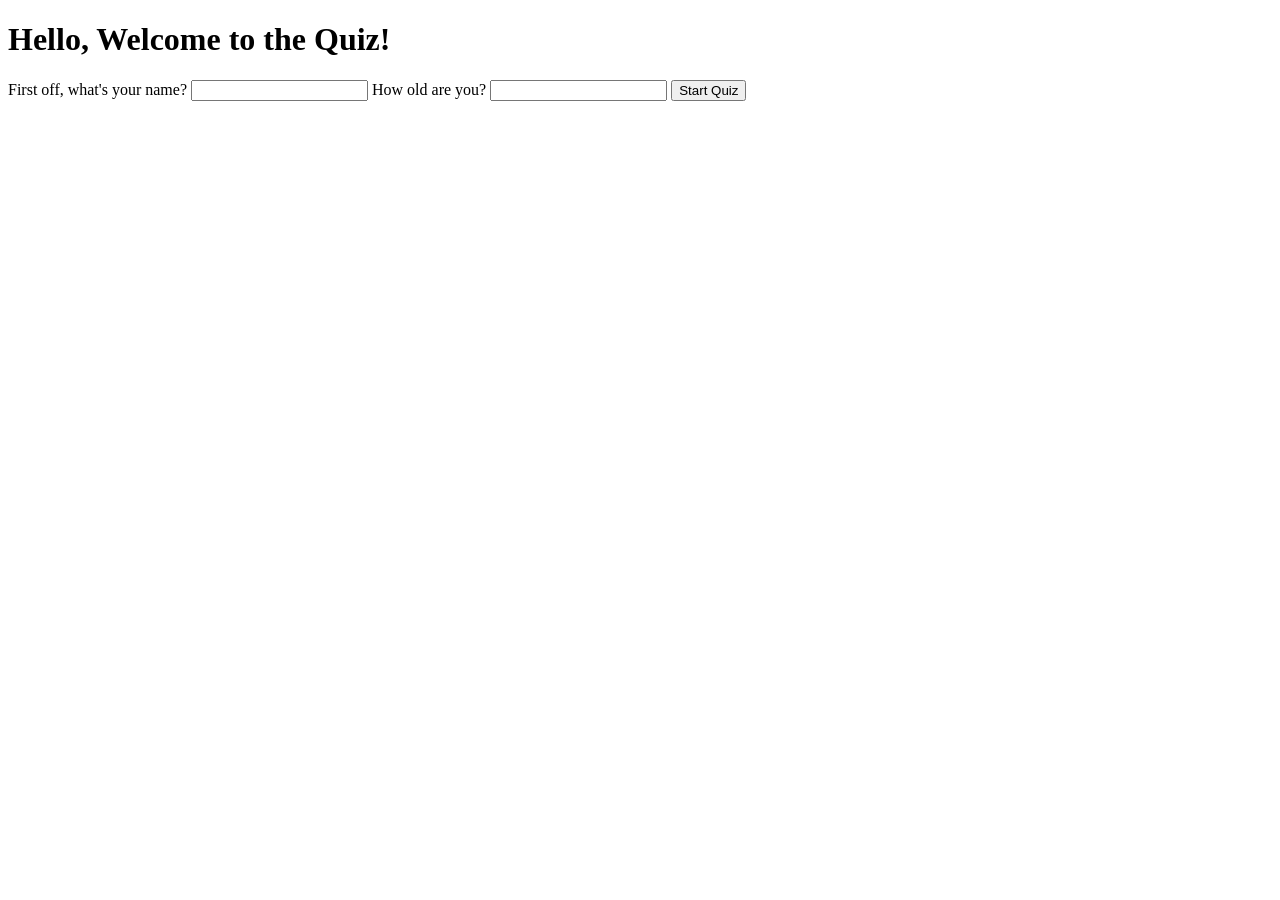
==== index.html @ 33311ee0 "Rename to index.html for Github Pages" ====
<!DOCTYPE html>
<html lang="en">
<head>
    <meta charset="UTF-8">
    <meta name="viewport" content="width=device-width, initial-scale=1.0">
    <title>Quiz App</title>
    <link rel = "stylesheet" href = "quiz-rebuild.css">
</head>
<body>
    
    <div id = "welcome-screen">
        <h1>Hello, Welcome to the Quiz!</h1>


        <label>First off, what's your name?</label>
        <input type ="text" id = "username-input">

        <label>How old are you?</label>
        <input type="number" id = "age-input">

        <button onclick ="validateCredentials()">Start Quiz</button>

        <p id="welcome-error"></p>
        <p id="welcome-response"></p>
    </div>

    <div id = "topic-screen">
        <h2> Choose a topic:</h2>

        <button onclick="selectTopic('Science')">Science</button>   
        <button onclick ="selectTopic('Social Sciences')">Social Sciences</button>
    </div>

    <div id = "subtopic-screen">
        <h2>Now choose a subtopic:</h2>

        <div id ="subtopic-buttons">
        </div>
    </div>

    <div id = "quiz-screen">
        <p id="progress">Question 1 of 5</p>

        <h2 id="question-text">Question here</h2>

        <input type="text" id = "answer-input" placeholder="Type your answer">

        <button onclick = "checkAnswer()">Submit</button>

        <p id="feedback"></p>
    </div>

    <div id="results-screen">
        <h2>Quiz Complete!</h2>

        <p id="final-score">You scored X out of Y</p>

        <p id="score-message"></p>

        <button onclick = "saveScore()">Save Score</button>

        <div id="leaderboard">
            <h3>Leaderboard</h3>
            <ol id="leaderboard-list"></ol>
        </div>

        <button onclick="playAgain()">Play Again</button>

    </div>


    <script src = "quiz-rebuild.js"></script>
</body>
</html>
---- quiz-rebuild.css ----
#welcome-screen,
#topic-screen,
#subtopic-screen,
#quiz-screen,
#results-screen {
    display: none;
}
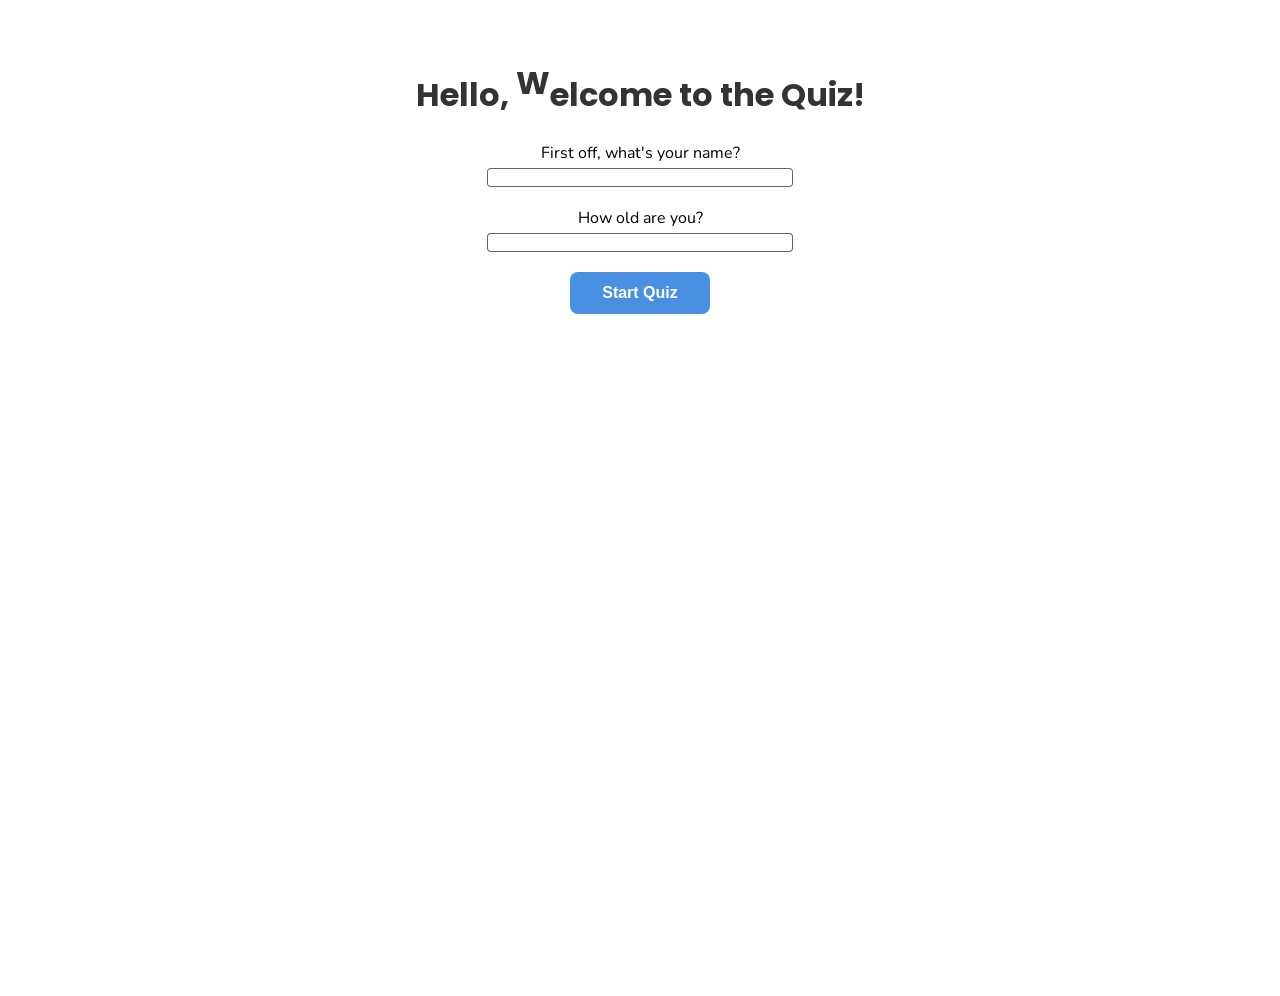
==== commit 644af5f6: "Add screen transitions, heading animation and Screen 1-2 styling" ====
--- a/index.html
+++ b/index.html
@@ -4,19 +4,28 @@
     <meta charset="UTF-8">
     <meta name="viewport" content="width=device-width, initial-scale=1.0">
     <title>Quiz App</title>
-    <link rel = "stylesheet" href = "quiz-rebuild.css">
+    <link rel="preconnect" href="https://fonts.googleapis.com">
+<link rel="preconnect" href="https://fonts.gstatic.com" crossorigin>
+<link href="https://fonts.googleapis.com/css2?family=Nunito:ital,wght@0,200..1000;1,200..1000&display=swap" rel="stylesheet">
+<link href="https://fonts.googleapis.com/css2?family=Nunito:wght@400;600;700&family=Poppins:wght@400;600;700&display=swap" rel="stylesheet">
+<link rel = "stylesheet" href = "quiz-rebuild.css">
+
 </head>
 <body>
     
+<div id="app">
     <div id = "welcome-screen">
         <h1>Hello, Welcome to the Quiz!</h1>
 
-
+        <div class = "input-group">
         <label>First off, what's your name?</label>
         <input type ="text" id = "username-input">
+        </div>
 
+        <div class = "input-group">
         <label>How old are you?</label>
         <input type="number" id = "age-input">
+        </div>
 
         <button onclick ="validateCredentials()">Start Quiz</button>
 
@@ -67,7 +76,7 @@
         <button onclick="playAgain()">Play Again</button>
 
     </div>
-
+</div>
 
     <script src = "quiz-rebuild.js"></script>
 </body>
--- a/quiz-rebuild.css
+++ b/quiz-rebuild.css
@@ -4,4 +4,167 @@
 #quiz-screen,
 #results-screen {
     display: none;
-}+}
+
+/* OVERALL*/
+#app {
+    max-width: 600px;
+    min-height: 100vh;
+    padding: 40px 20px;
+    margin: 0 auto;
+}
+
+body {
+    font-family: 'Nunito', sans-serif;
+}
+
+
+
+/* WELCOME - SCREEN */
+#welcome-screen {
+    display: flex;
+    flex-direction: column;
+    align-items: center;
+    justify-content: center;
+    margin: 0 auto;
+}
+
+/* TOPIC - SCREEN */ 
+#topic-screen {
+    flex-direction: column;
+    align-items: center;
+    gap: 16px;
+}
+
+#topic-screen h2 {
+    margin-bottom: 8px;
+}
+
+/* GENERAL */
+h1 {
+    font-size: 2.0rem;
+    font-weight: 700;
+    text-align: center;
+    color: #333;
+    line-height: 1.6;
+    font-family: 'Poppins', sans-serif;
+    cursor: default;
+}
+
+.input-group {
+    display: flex;
+    flex-direction: column;
+    gap: 4px;
+    width: 300px;
+    margin-bottom: 20px;
+    align-items: center;
+}
+
+input {
+    width: 100%;
+    border-radius: 4px;
+    border: 1px solid rgba(0, 0, 0, 0.6);
+    transition: transform 0.2s, border-color 0.2s;
+}
+
+input:focus {
+    transform: scale(1.02);
+    border-color: #4A90E2;
+    outline: none;
+    transition : transform 0.2s, border-color 0.2s;
+}
+
+
+
+/* BUTTON */
+button {
+    display: block;
+    margin: 0 auto;
+    background-color: #4A90E2;
+    color: white;
+    padding: 12px 32px;
+    border: none;
+    border-radius: 8px;
+    font-size: 1rem;
+    font-weight: 600;
+    cursor: pointer;
+    transition: background-color 0.2s, transform 0.1s;
+}
+
+button:hover {
+    background-color: #357ABD;
+}
+
+button:active {
+    transform: scale(0.97);
+}
+
+/* ANIMATION */
+.fade-in-up {
+    animation: fadeInUp 0.4s ease forwards;
+}
+
+.fade-out-up {
+    animation: fadeOutUp 0.4s ease forwards;
+}
+
+.fade-in-down {
+    animation: fadeInDown 0.5s ease forwards;
+}
+
+.bounce-letter {
+    display: inline-block;
+    transition: transform 0.8s ease;
+    transform: translateY(0);
+}
+
+.bounce-letter:hover {
+    transform: translateY(-16px);
+    transition: transform 0.2s ease;
+}
+
+
+
+@keyframes fadeInUp {
+    from {
+        opacity: 0;
+        transform: translateY(10px);
+    }
+    to {
+        opacity: 1;
+        transform: translateY(0);
+    }
+}
+@keyframes dropIn {
+    from {
+        opacity: 0;
+        transform: translateY(-60px);
+    }
+    to {
+        opacity: 1;
+        transform: translateY(0);
+    }
+}
+
+@keyframes fadeOutUp {
+    from {
+        opacity: 1;
+        transform: translateY(0);
+    }
+    to {
+        opacity: 0;
+        transform: translateY(-30px);
+    }
+}
+
+@keyframes fadeInDown {
+    from {
+        opacity: 0;
+        transform: translateY(-30px);
+    }
+    to {
+        opacity: 1;
+        transform: translateY(0);
+    }
+}
+
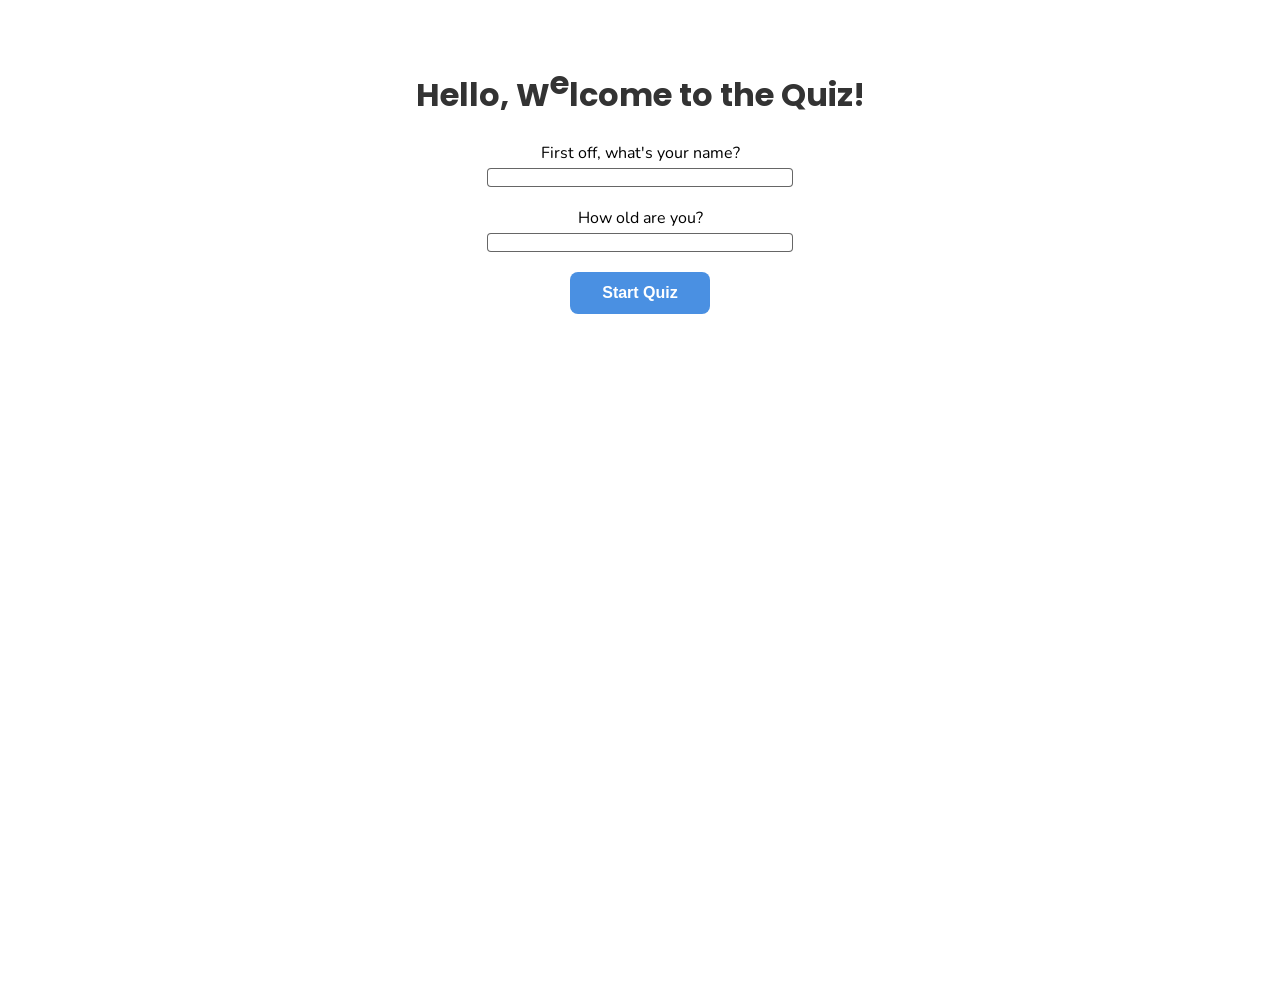
==== commit 642da2e4: "Completed quiz rebuild - styling, animations, transitions" ====
--- a/index.html
+++ b/index.html
@@ -42,7 +42,6 @@
 
     <div id = "subtopic-screen">
         <h2>Now choose a subtopic:</h2>
-
         <div id ="subtopic-buttons">
         </div>
     </div>
@@ -66,16 +65,19 @@
 
         <p id="score-message"></p>
 
-        <button onclick = "saveScore()">Save Score</button>
-
         <div id="leaderboard">
             <h3>Leaderboard</h3>
             <ol id="leaderboard-list"></ol>
         </div>
-
-        <button onclick="playAgain()">Play Again</button>
+        <div class = "results-buttons">
+            <button onclick="saveScore()">Save Score</button>
+            <button onclick="playAgain()">Play Again</button>
+        </div>
+        
+    
 
     </div>
+
 </div>
 
     <script src = "quiz-rebuild.js"></script>
--- a/quiz-rebuild.css
+++ b/quiz-rebuild.css
@@ -8,7 +8,7 @@
 
 /* OVERALL*/
 #app {
-    max-width: 600px;
+    max-width: 800px;
     min-height: 100vh;
     padding: 40px 20px;
     margin: 0 auto;
@@ -22,7 +22,6 @@
 
 /* WELCOME - SCREEN */
 #welcome-screen {
-    display: flex;
     flex-direction: column;
     align-items: center;
     justify-content: center;
@@ -39,6 +38,125 @@
 #topic-screen h2 {
     margin-bottom: 8px;
 }
+
+/* SUBTOPIC - SCREEN */
+#subtopic-screen {
+    flex-direction: column;
+    align-items: center;
+    gap: 16px;
+}
+
+#subtopic-buttons {
+    display: flex;
+    flex-direction: column;
+    align-items: center;
+    gap: 24px;
+    width: 100%
+}
+
+
+/* QUIZ - SCREEN */
+#quiz-screen {
+    flex-direction: column;
+    align-items: center;
+    gap: 16px;
+    width: 100%;
+    max-width: 800px;
+    margin: 0 auto;
+}
+
+#progress {
+    font-size: 0.9rem;
+    color: #888;
+    align-self: flex-start;
+}
+
+#question-text {
+    font-size: 1.4rem;
+    font-weight: 600;
+    text-align: left;
+    align-self: flex-start;
+    width: 100%;
+    white-space: normal;
+    max-width: 2000px;
+    word-break: normal;
+    overflow-wrap: break-word;
+}
+
+.answer-row {
+    display: flex;
+    flex-direction: row;
+    gap: 12px;
+    width: 100%;
+    max-width: 500px;
+}
+
+.answer-row input {
+    flex: 1;
+}
+
+.answer-row button {
+    flex-shrink: 0;
+}
+
+#answer-input {
+    padding: 8px;
+}
+
+#feedback {
+    align-self: flex-start;
+    font-size: 0.9rem;
+    min-height: 20px;
+}
+
+/* RESULTS - SCREEN */
+
+#results-screen {
+    flex-direction: column;
+    align-items: center;
+    gap: 12px;
+    width: 100%;
+}
+
+#results-screen h2, #final-score, #score-message {
+    text-align: center;
+}
+
+#leaderboard {
+    width: 100%;
+    max-width: 500px;
+    background-color: 500px;
+    border: 1px solid rgba(0,0,0,0.1);
+    border-radius: 12px;
+    padding: 24px;
+    margin: 16px 0;
+    box-shadow: 4px 8px 6px rgba(0,0,0,0.2);
+}
+
+#leaderboard h3 {
+    text-align: center;
+    margin-bottom: 16px;
+    font-size: 1.2rem;
+}
+
+#leaderboard-list {
+    list-style: none;
+    padding: 0;
+    text-align: left;
+}
+
+#leaderboard-list li {
+    padding: 8px 0;
+    border-bottom: 1px solid rgba(0,0,0, 0.05);
+}
+
+.results-buttons {
+    display: flex;
+    justify-content: space-between;
+    width: 100%;
+    max-width: 500px;
+}
+
 
 /* GENERAL */
 h1 {
@@ -114,8 +232,6 @@
 
 .bounce-letter {
     display: inline-block;
-    transition: transform 0.8s ease;
-    transform: translateY(0);
 }
 
 .bounce-letter:hover {
@@ -123,6 +239,15 @@
     transition: transform 0.2s ease;
 }
 
+.hover-ready {
+    display: inline-block;
+    transition: transform 0.8s ease;
+}
+
+.hover-ready:hover {
+    transform: translateY(-12px);
+    transition: transform 0.2s ease;
+}
 
 
 @keyframes fadeInUp {
